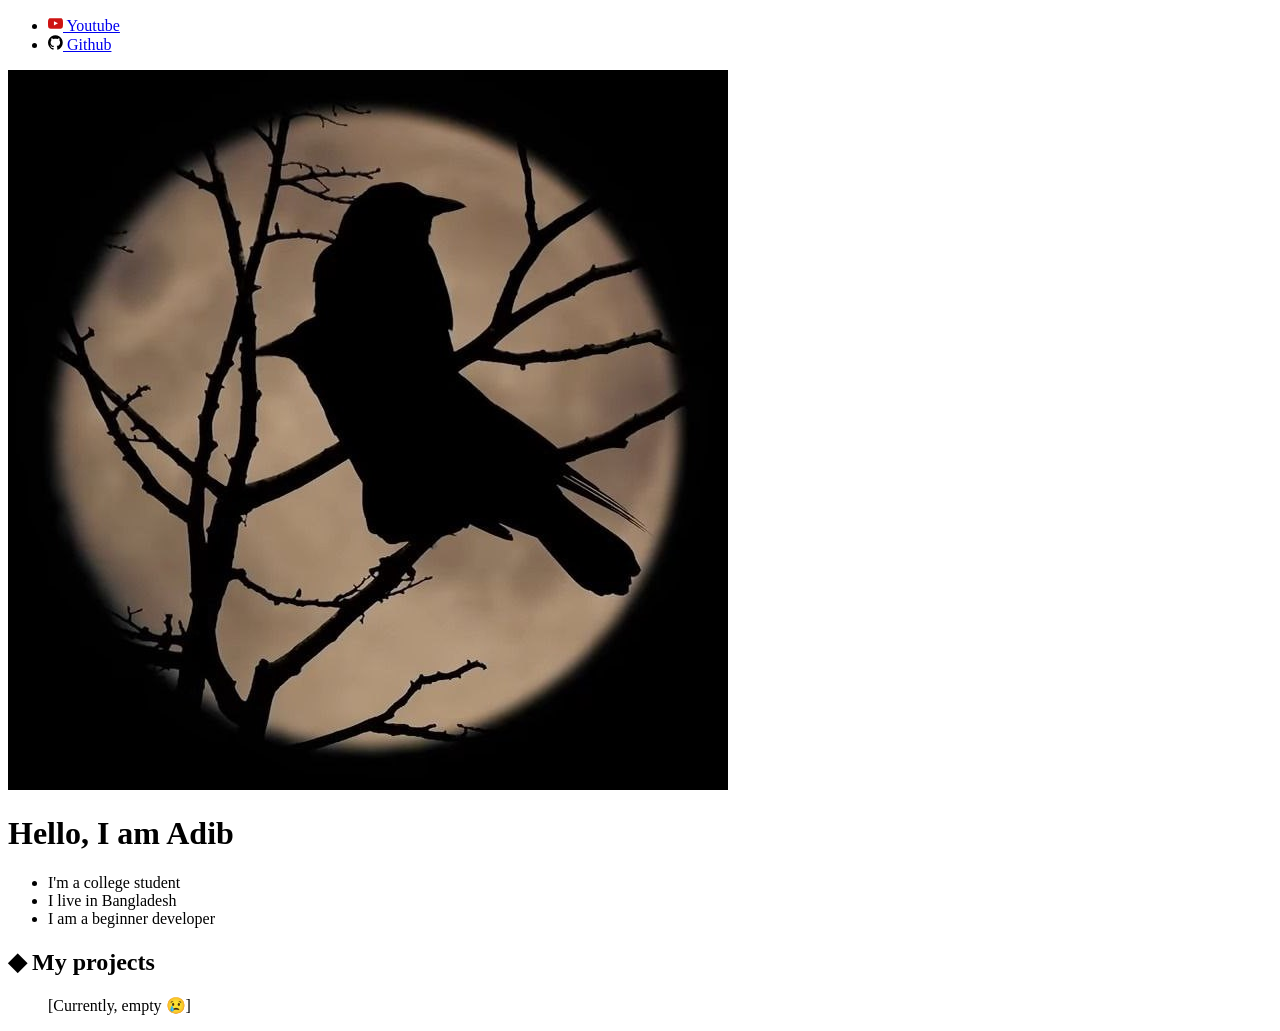
==== index.html @ 61daa976 "Fixes for publishing" ====
<!DOCTYPE html>
<html lang="en">

<head>
   <meta charset="UTF-8">
   <meta name="viewport" content="width=device-width, initial-scale=1.0">
   <title>My Web Project</title>
   <link rel="stylesheet" href="css/styles.css">
   <script defer src="js/script.js"></script>

   <link rel="preconnect" href="https://fonts.googleapis.com">
   <link rel="preconnect" href="https://fonts.gstatic.com" crossorigin>
   <link
      href="https://fonts.googleapis.com/css2?family=Charm:wght@400;700&family=Edu+AU+VIC+WA+NT+Pre:wght@400..700&family=Montserrat:ital,wght@0,100..900;1,100..900&family=Open+Sans:ital,wght@0,300..800;1,300..800&family=Poppins:ital,wght@0,100;0,200;0,300;0,400;0,500;0,600;0,700;0,800;0,900;1,100;1,200;1,300;1,400;1,500;1,600;1,700;1,800;1,900&family=Press+Start+2P&display=swap"
      rel="stylesheet">
   <!-- 
      <link
      href="https://fonts.googleapis.com/css2?family=Charm:wght@400;700&family=Edu+AU+VIC+WA+NT+Pre:wght@420&family=Montserrat:ital,wght@0,100..900;1,100..900&family=Open+Sans:ital,wght@0,300..800;1,300..800&family=Poppins:ital,wght@0,100;0,200;0,300;0,400;0,500;0,600;0,700;0,800;0,900;1,100;1,200;1,300;1,400;1,500;1,600;1,700;1,800;1,900&family=Press+Start+2P&display=swap"
      rel="stylesheet"> 
   -->
</head>

<body>
   <div id="top-bg">
      <div id="header">
         <ul id="nav-list">

            <li id="yt">
               <a href="https://www.youtube.com/@Adib245_3" target="_blank" class="aLink">
                  <img src="../assets/Youtube.svg" width="15px" height="15px"> Youtube
               </a>
            </li>

            <li id="gh">
               <a href="https://github.com/Alec269" class="aLink" target="_blank">
                  <img src="../assets/Github.svg" width="15px" height="15px"> Github
               </a>
            </li>

         </ul>
      </div>
      <img src="../assets/profile.jpg" alt="profile image" id="profileImg">
   </div>

   <h1 id="title"> Hello, I am Adib</h1>
   <div id="basicInfo">
      <ul id="ulist">
         <li>I'm a college student</li>
         <li>I live in Bangladesh</li>
         <li>I am a beginner developer</li>
      </ul>
   </div>

   <div id="projGroup">
      <h2 id="subtitle">◆ My projects</h2>
      <ul id="projList">
         <li type="none" id="eitem">[Currently, empty 😢]</li>
      </ul>
   </div>
</body>

</html>
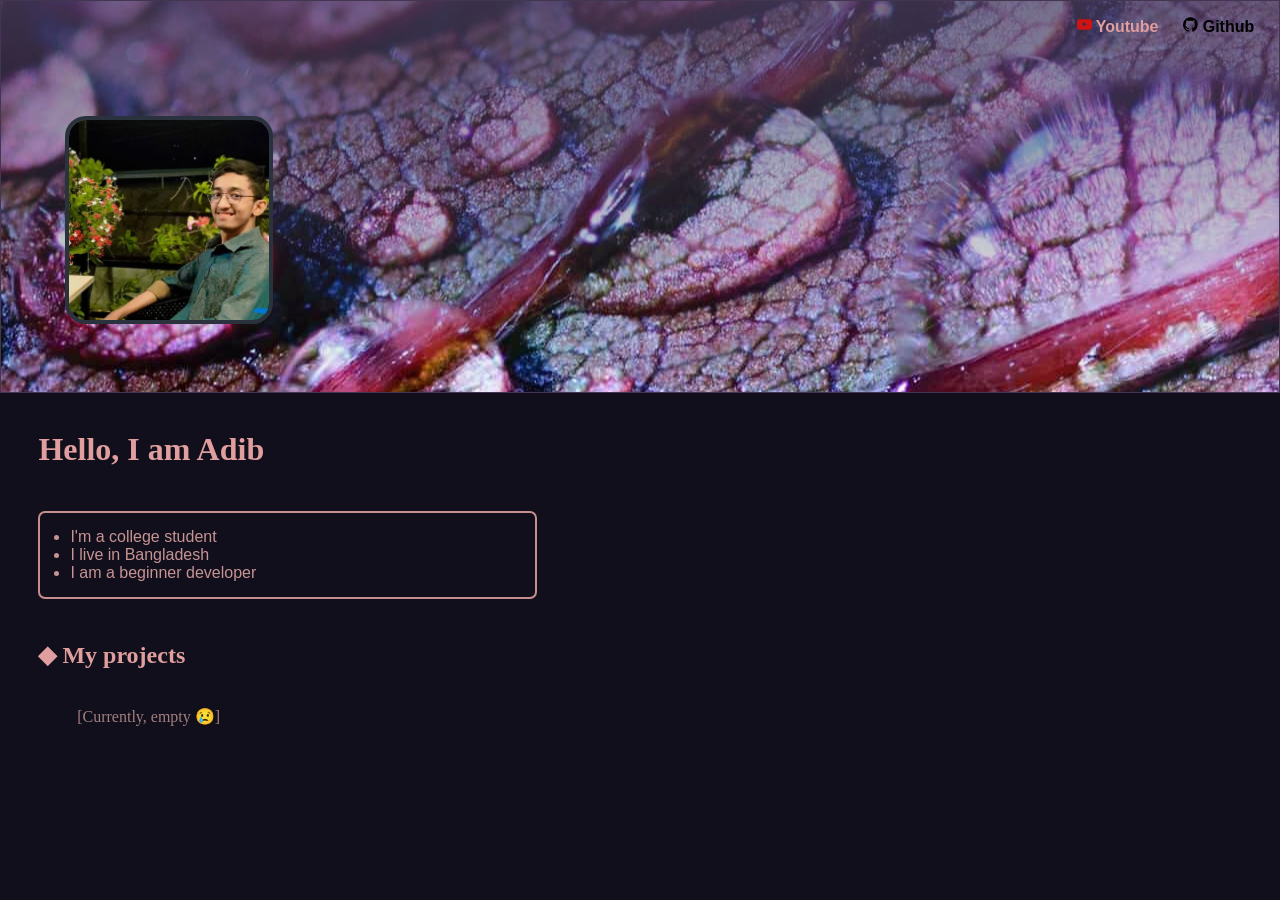
==== commit ae1315f5: "more Fixes for publishing to netlify" ====
--- a/index.html
+++ b/index.html
@@ -5,8 +5,8 @@
    <meta charset="UTF-8">
    <meta name="viewport" content="width=device-width, initial-scale=1.0">
    <title>My Web Project</title>
-   <link rel="stylesheet" href="css/styles.css">
-   <script defer src="js/script.js"></script>
+   <link rel="stylesheet" href="src/css/styles.css">
+   <script defer src="src/js/script.js"></script>
 
    <link rel="preconnect" href="https://fonts.googleapis.com">
    <link rel="preconnect" href="https://fonts.gstatic.com" crossorigin>
@@ -27,19 +27,19 @@
 
             <li id="yt">
                <a href="https://www.youtube.com/@Adib245_3" target="_blank" class="aLink">
-                  <img src="../assets/Youtube.svg" width="15px" height="15px"> Youtube
+                  <img src="assets/Youtube.svg" width="15px" height="15px"> Youtube
                </a>
             </li>
 
             <li id="gh">
                <a href="https://github.com/Alec269" class="aLink" target="_blank">
-                  <img src="../assets/Github.svg" width="15px" height="15px"> Github
+                  <img src="assets/Github.svg" width="15px" height="15px"> Github
                </a>
             </li>
 
          </ul>
       </div>
-      <img src="../assets/profile.jpg" alt="profile image" id="profileImg">
+      <img src="assets/profile.jpg" alt="profile image" id="profileImg">
    </div>
 
    <h1 id="title"> Hello, I am Adib</h1>
@@ -59,4 +59,4 @@
    </div>
 </body>
 
-</html>
+</html>
--- a/src/css/styles.css
+++ b/src/css/styles.css
@@ -0,0 +1,90 @@
+body {
+   font-family: Verdana, Geneva, Tahoma, sans-serif;
+   margin: 0%;
+   /* padding: 20px; */
+   background-color: #110f1b;
+   display: grid;
+   /* text-align: center; */
+}
+
+#nav-list {
+   list-style-type: none;
+   display: flex;
+   flex-direction: row;
+   justify-content: right;
+
+}
+
+#yt {
+   color: #e09e9e;
+   margin-right: 2%;
+   font-family: Verdana, Geneva, Tahoma, sans-serif;
+   font-weight: bold;
+}
+
+#gh {
+   margin-right: 2%;
+   font-family: Verdana, Geneva, Tahoma, sans-serif;
+   font-weight: bold;
+}
+
+#top-bg {
+   background: linear-gradient(#4e4064bd, rgba(0, 0, 0, 0)), url("../../assets/Bg.jpg");
+   /* justify-items: center; */
+   border: 1px solid rgb(66, 54, 80);
+   background-position: center;
+}
+
+#profileImg {
+   width: 200px;
+   border: 4px solid rgb(42, 51, 61);
+   border-radius: 10%;
+   /* after declaring display as grid */
+
+   margin-top: 5%;
+   margin-bottom: 5%;
+   margin-left: 5%;
+}
+
+#title {
+   color: #e09e9e;
+   margin: 3%;
+   margin-left: 3%;
+   font-family: Poppins, Montserrat;
+}
+
+#subtitle {
+   color: #e09e9e;
+   margin: 3%;
+   margin-left: 3%;
+   font-family: Poppins, Montserrat;
+}
+
+.aLink {
+   text-decoration: none;
+   color: inherit;
+}
+
+#ulist {
+   width: 50vh;
+   color: #c79494;
+   border: #c78e8e solid 2px;
+   border-radius: 7px;
+   padding: 15px;
+   padding-left: 30px;
+   margin: 4px;
+   margin-left: 3%;
+}
+
+#item {
+   color: #c79494;
+   margin: 3%;
+   margin-left: 3%;
+   font-family: Verdana;
+}
+#eitem {
+   color: #a17f7f;
+   margin: 3%;
+   margin-left: 3%;
+   font-family: Verdana;
+}
